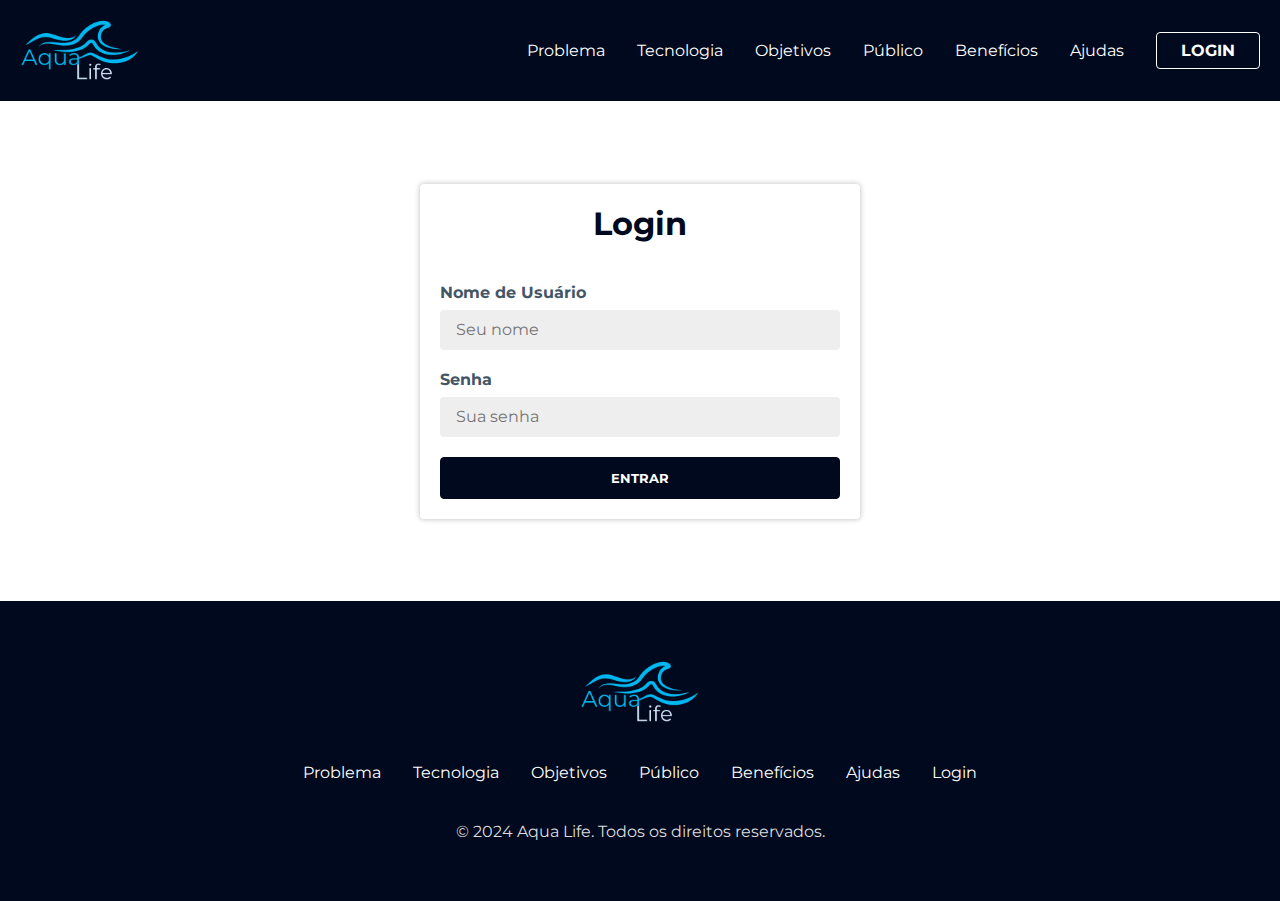
==== login.html @ b8e3f1d6 "Criação da página de login" ====
<!DOCTYPE html>
<html lang="en">
<head>
  <meta charset="UTF-8">
  <meta name="viewport" content="width=device-width, initial-scale=1.0">
  <title>Aqua Life - Simplicidade com Inteligência</title>
  <link rel="preconnect" href="https://fonts.googleapis.com">
  <link rel="preconnect" href="https://fonts.gstatic.com" crossorigin>
  <link href="https://fonts.googleapis.com/css2?family=Montserrat:ital,wght@0,100..900;1,100..900&family=Open+Sans:ital,wght@0,300..800;1,300..800&display=swap" rel="stylesheet">
  <link rel="shortcut icon" href="./img/icons/grafismo.svg" type="image/x-icon">
  <link rel="stylesheet" href="./css/style.css">
</head>
<body id="login">
    <!-- HEADER -->
    <header class="header-bg">
      <div class="header container">
        <a href="./index.html"><img src="./img/icons/logo.svg" alt="Aqua Life"></a>
        <nav class="menu">
          <ul>
            <li><a href="./index.html#problema">Problema</a></li>
            <li><a href="./index.html#tecnologia">Tecnologia</a></li>
            <li><a href="./index.html#objetivo">Objetivos</a></li>
            <li><a href="./index.html#publico">Público</a></li>
            <li><a href="./index.html#beneficios">Benefícios</a></li>
            <li><a href="./index.html#ajudas">Ajudas</a></li>
            <li><a href="./login.html">Login</a></li>
          </ul>
        </nav>
      </div>
    </header>

    <!-- SECTION LOGIN -->
    <section class="section-login">
      <div class="card-login">
        <h1>Login</h1>
        <div>
          <label for="nome">Nome de Usuário</label>
          <input type="text" name="nome" id="nome" placeholder="Seu nome">
        </div>
        <div>
          <label for="senha">Senha</label>
          <input type="password" name="senha" id="senha" placeholder="Sua senha">
        </div>
        <button class="btn-login">Entrar</button>
      </div>
    </section>

   <!-- FOOTER -->
    <footer class="footer-bg">
      <div class="footer container">
        <a href="./index.html"><img src="./img/icons/logo.svg" alt="Aqua Life"></a>
        <nav class="menu">
          <ul> 
            <li><a href="./index.html#problema">Problema</a></li>
            <li><a href="./index.html#tecnologia">Tecnologia</a></li>
            <li><a href="./index.html#objetivo">Objetivos</a></li>
            <li><a href="./index.html#publico">Público</a></li>
            <li><a href="./index.html#beneficios">Benefícios</a></li>
            <li><a href="./index.html#ajudas">Ajudas</a></li>
            <li><a href="./login.html">Login</a></li>
          </ul>
        </nav>
        <p>&copy 2024 Aqua Life. Todos os direitos reservados.</p>
      </div>
    </footer>
  <script src="./js/script.js"></script>
</body>
</html>
---- css/style.css ----
:root {
  --branco: #FFF;
  --preto: #000;
  --cinza: #DDD;
  --cinza-escuro: #aaa;
  --cinza-azul: #456;
  --azul-claro: ##ACF;
  --azul: #2BE;
  --azul-escuro: #00091D;
  --font-primaria: 'Montserrat', sans-serif;
  --font-secundaria: 'Open Sans', sans-serif;
}

* {
  padding: 0;
  margin: 0;
  list-style: none;
  text-decoration: none;
  box-sizing: border-box;
  font-family: var(--font-primaria);
}

html {
  scroll-behavior: smooth;
}

img {
  max-width: 100%;
  height: auto;
  display: block;
}

.container {
  max-width: 1600px;
  padding: 0 20px;
  margin-left: auto;
  margin-right: auto;
}

/****************************************************************** VIDEO FUNDO ******************************************************************/

.hero {
  position: relative;
  height: 100vh;
  color: #fff;
}

.hero::before {
  content: '';
  position: absolute;
  inset: 0;
  background: rgba(15, 21, 37, .8);
  z-index: -1;
}

video {
  position: absolute;
  top: 0;
  left: 0;
  width: 100%;
  height: 100%;
  object-fit: cover;
  z-index: -2;
}

/******************************************************************** HEADER ********************************************************************/

.header {
  min-height: 100px;
  display: flex;
  justify-content: space-between;
  align-items: center;
  flex-wrap: wrap;
  padding: 20px 20px;
  img {
    width: 120px;
  }
}

#login .header-bg {
  background: var(--azul-escuro);
}

.menu ul {
  display: flex;
  flex-wrap: wrap;
  justify-content: center;
  align-items: center;
  gap: 32px;
  li a {
    color: var(--branco);
  }
}

.menu ul li a:hover {
  color: var(--azul);
}

.header .menu ul li:nth-child(7) a {
  padding: 8px 24px;
  border: 1px solid var(--branco);
  border-radius: 4px;
  font-weight: 700;
  text-transform: uppercase;
  transition: .3s;
}

.header .menu ul li:nth-child(7) a:hover {
  background: var(--branco);
  color: var(--azul-escuro);
}

/********************************************************************* INTRO *********************************************************************/

.intro {
  height: calc(100vh - 100px);
  display: flex;
  flex-direction: column;
  align-items: center;
  justify-content: center;
  text-align: center;
  h1 {
    color: var(--branco);
    font-size: 3rem;
  }
  p {
    color: var(--cinza);
    font-size: 1rem;
    font-family: var(--font-secundaria);
    width: 50%;
    margin-top: 12px;
  }
  a {
    border: 1px solid var(--branco);
    color: var(--branco);
    padding: 16px 32px;
    font-size: 1rem;
    font-weight: 700;
    text-transform: uppercase;
    border-radius: 4px;
    transition: .3s;
    margin-top: 32px;
  }
  a:hover {
    background: var(--branco);
    color: var(--azul-escuro);
  }
}

/******************************************************************* PROBLEMA *******************************************************************/

.section-problema {
  display: flex;
  justify-content: space-between;
  align-items: end;
  gap: 160px;
  padding: 120px 20px;
  img {
    width: 640px;
    object-fit: cover;
    border-radius: 4px;
  }
}

.section-problema-conteudo{
  & > span {
    text-transform: uppercase;
    color: var(--cinza-escuro);
    letter-spacing: 5px;
  }
  h2 {
    font-size: 3.5rem;
    color: var(--azul-escuro);
  }
  h2 > span {
    background: var(--azul);
    color: var(--branco);
    border-radius: 4px;
    padding: 0px 8px;
  }
  & > p {
    font-family: var(--font-secundaria);
    font-size: 1.125rem;
    color: var(--cinza-azul);
    margin-top: 32px;
  }
  & > p + p {
    margin-top: 12px;
  }
}

.caracteristicas {
  position: relative;
  display: flex;
  gap: 40px;
  margin-top: 100px;
  div {
    display: flex;
    flex-direction: column;
    gap: 8px;
  }
  img {
    width: 32px;
    height: 32px;
  }
  h3 {
    font-size: 1.5rem;
    color: var(--azul-escuro);

  }
  p {
    font-family: var(--font-secundaria);
    color: var(--cinza-azul);
    font-size: 1.125rem;
  }
}

.caracteristicas::before {
  content: '';
  display: block;
  position: absolute;
  width: 80%;
  height: 2px;
  background: var(--cinza);
  top: -50px;
}

/****************************************************************** TECNOLOGIA ******************************************************************/
.section-tecnologia-bg {
  background: var(--azul-escuro);
}

.section-tecnologia {
  color: var(--branco);
  padding: 60px 20px;
  display: flex;
  flex-direction: column;
  align-items: center;
  gap: 40px;
  h2 {
    font-size: 3.5rem;
    text-align: center;
  }
}

.tecnologias {
  display: flex;
  justify-content: center;
  gap: 80px;
  div {
    background: var(--branco);
    border-radius: 4px;
    padding: 20px;
    img {
      border-radius: 4px;
    }
    h3 {
      margin-top: 8px;
      color: var(--azul-escuro);
    }
    p {
      margin-top: 12px;
      color: var(--cinza-azul);
      font-family: var(--font-secundaria);
      max-width: 564px;
    }
  }
}

/******************************************************************* OBJETIVO *******************************************************************/

.section-objetivo {
  display: flex;
  flex-direction: column;
  align-items: center;
  padding: 120px 20px;
  gap: 40px;
  h2 {
    font-size: 4rem;
  }
}

.objetivos {
  margin-top: 40px;
  display: flex;
  justify-content: center;
  flex-wrap: wrap;
  gap: 40px;
  li {
    img {
      width: 40px;
      color: var(--azul);
    }
    h3 {
      font-size: 1.5rem;
      margin: 4px 0px;
      color: var(--azul-escuro);
    }
    p {
      width: 46ch;
      color: var(--cinza-azul);
      font-family: var(--font-secundaria);
    }
  }
}

/******************************************************************** PUBLICO ********************************************************************/

.section-publico-bg {
  background: var(--azul-escuro);
}

.section-publico {
  padding: 120px 20px;
  color: var(--branco);
  display: flex;
  flex-direction: column;
  align-items: center;
  text-align: center;
  h2 {
    font-size: 2rem;
  }
  ul {
    display: flex;
    justify-content: center;
    flex-wrap: wrap;
    gap: 40px;
    margin-top: 40px;
    li {
      width: 420px;
      img {
        border-radius: 4px;
      }
      h3 {
        font-size: 1.2rem;
        margin-top: 8px;
      }
      p {
        color: var(--cinza);
        margin-top: 4px;
      }
    }
  }
}

/************************************************************** BENEFÍCIOS + AJUDA **************************************************************/

.section-beneficios-ajuda-bg {
  background: linear-gradient(rgba(255, 255, 255, .8), rgba(255, 255, 255, .8)), url("../img/agua-viva.jpg") no-repeat center center;
}

.section-beneficios-ajuda {
  color: var(--azul-escuro);
  display: flex;
  flex-direction: column;
  align-items: center;
  text-align: center;
  span {
    text-transform: uppercase;
    color: var(--cinza-azul);
    letter-spacing: 5px;
  }
  h2 {
    font-size: 3rem;
  }
  p {
    margin-top: 8px;
    font-size: 1.2rem;
    width: 60%;
    color: var(--cinza-azul);
  }
}

.section-beneficios-ajuda:nth-child(1) {
  padding-top: 120px;
}

.section-beneficios-ajuda:nth-child(2) {
  margin-top: 60px;
  padding-bottom: 120px;
}

/******************************************************************** FOOTER ********************************************************************/

.footer-bg {
  background: var(--azul-escuro);
}

.footer {
  height: 300px;
  padding: 60px 20px;
  display: flex;
  flex-direction: column;
  align-items: center;
  gap: 40px;
  img {
    width: 120px;
  }
  p {
    color: var(--cinza);
  }
}

/********************************************************************* LOGIN *********************************************************************/

.section-login {
  display: flex;
  justify-content: center;
  align-items: center;
  height: calc(100vh - 100px - 300px);
}

.card-login {
  padding: 20px;
  border-radius: 4px;
  box-shadow: 0px 0px 5px 1px rgba(0, 0, 0, 0.2);
  h1 {
    font-size: 2rem;
    text-align: center;
    color: var(--azul-escuro);
  }
}

.card-login div {
  display: flex;
  flex-direction: column;
  label {
    font-weight: 700;
    color: #456;
  }
  input {
    border: none;
    background: #eee;
    border-radius: 4px;
    padding: 12px 16px;
    width: 400px;
    margin-top: 8px;
  }
  & input::placeholder {
    font-size: 1rem;
  }
}

.btn-login {
  width: 100%;
  padding: 12px 0px;
  font-weight: 700;
  text-transform: uppercase;
  color: var(--branco);
  background: var(--azul-escuro);
  border: 1px solid var(--azul-escuro);
  border-radius: 4px;
  margin-top: 20px;
  transition: .3s;
  cursor: pointer;
}

.btn-login:hover {
  background: var(--branco);
  border: 1px solid var(--azul-escuro);
  color: var(--azul-escuro);
}

.card-login > div {
  margin-top: 40px;
}

.card-login div + div {
  margin-top: 20px;
}


/****************************************************************** RESPONSIVO ******************************************************************/
@media (max-width: 1300px) {
  .section-problema > img {
    display: none;
  }
  .section-objetivo {
    padding: 60px 20px;
  }
  .objetivos {
    margin-top: 20px;
  }
}

@media (max-width: 800px) {
  .header {
    gap: 20px;
    justify-content: center;
  }
  .intro h1 {
    font-size: 2.5rem;
  }
  .intro p {
    width: 80%;
  }
  .section-problema-conteudo h2 {
    font-size: 2.5rem;
  }
  .section-tecnologia h2 {
    font-size: 2.5rem;
  }
  .tecnologias {
    flex-wrap: wrap;
    gap: 40px;
  }
  .section-objetivo h2 {
    font-size: 2.5rem;
  }
  .section-beneficios-ajuda h2 {
    font-size: 2.5rem;
  }
  .section-beneficios-ajuda p {
    font-size: 1rem;
  }
}

@media (max-width: 700px) {
  .intro h1 {
    font-size: 2rem;
  }
  .section-tecnologia h2 {
    font-size: 2rem;
  }
}

@media (max-width: 600px) {
  .caracteristicas {
    flex-wrap: wrap;
  }
}
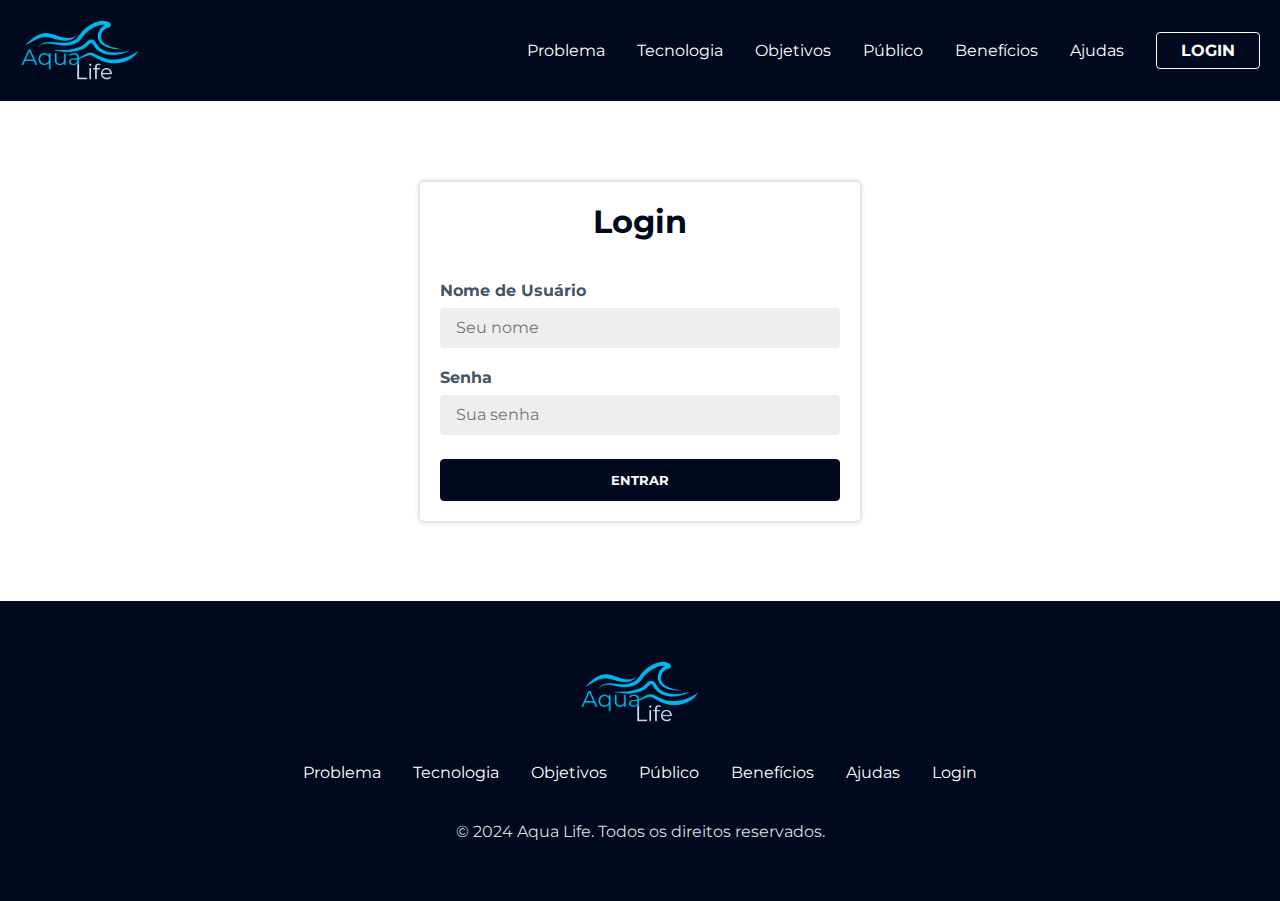
==== commit 926a6452: "Desenvolvimento do script de validação de login" ====
--- a/login.html
+++ b/login.html
@@ -41,7 +41,8 @@
           <label for="senha">Senha</label>
           <input type="password" name="senha" id="senha" placeholder="Sua senha">
         </div>
-        <button class="btn-login">Entrar</button>
+        <p id="dica"></p>
+        <button onclick="validarLogin()" class="btn-login">Entrar</button>
       </div>
     </section>
 
--- a/css/style.css
+++ b/css/style.css
@@ -455,6 +455,12 @@
   cursor: pointer;
 }
 
+#dica {
+  margin-top: 4px;
+  color: var(--cinza-azul);
+  font-size: .875rem;
+}
+
 .btn-login:hover {
   background: var(--branco);
   border: 1px solid var(--azul-escuro);
